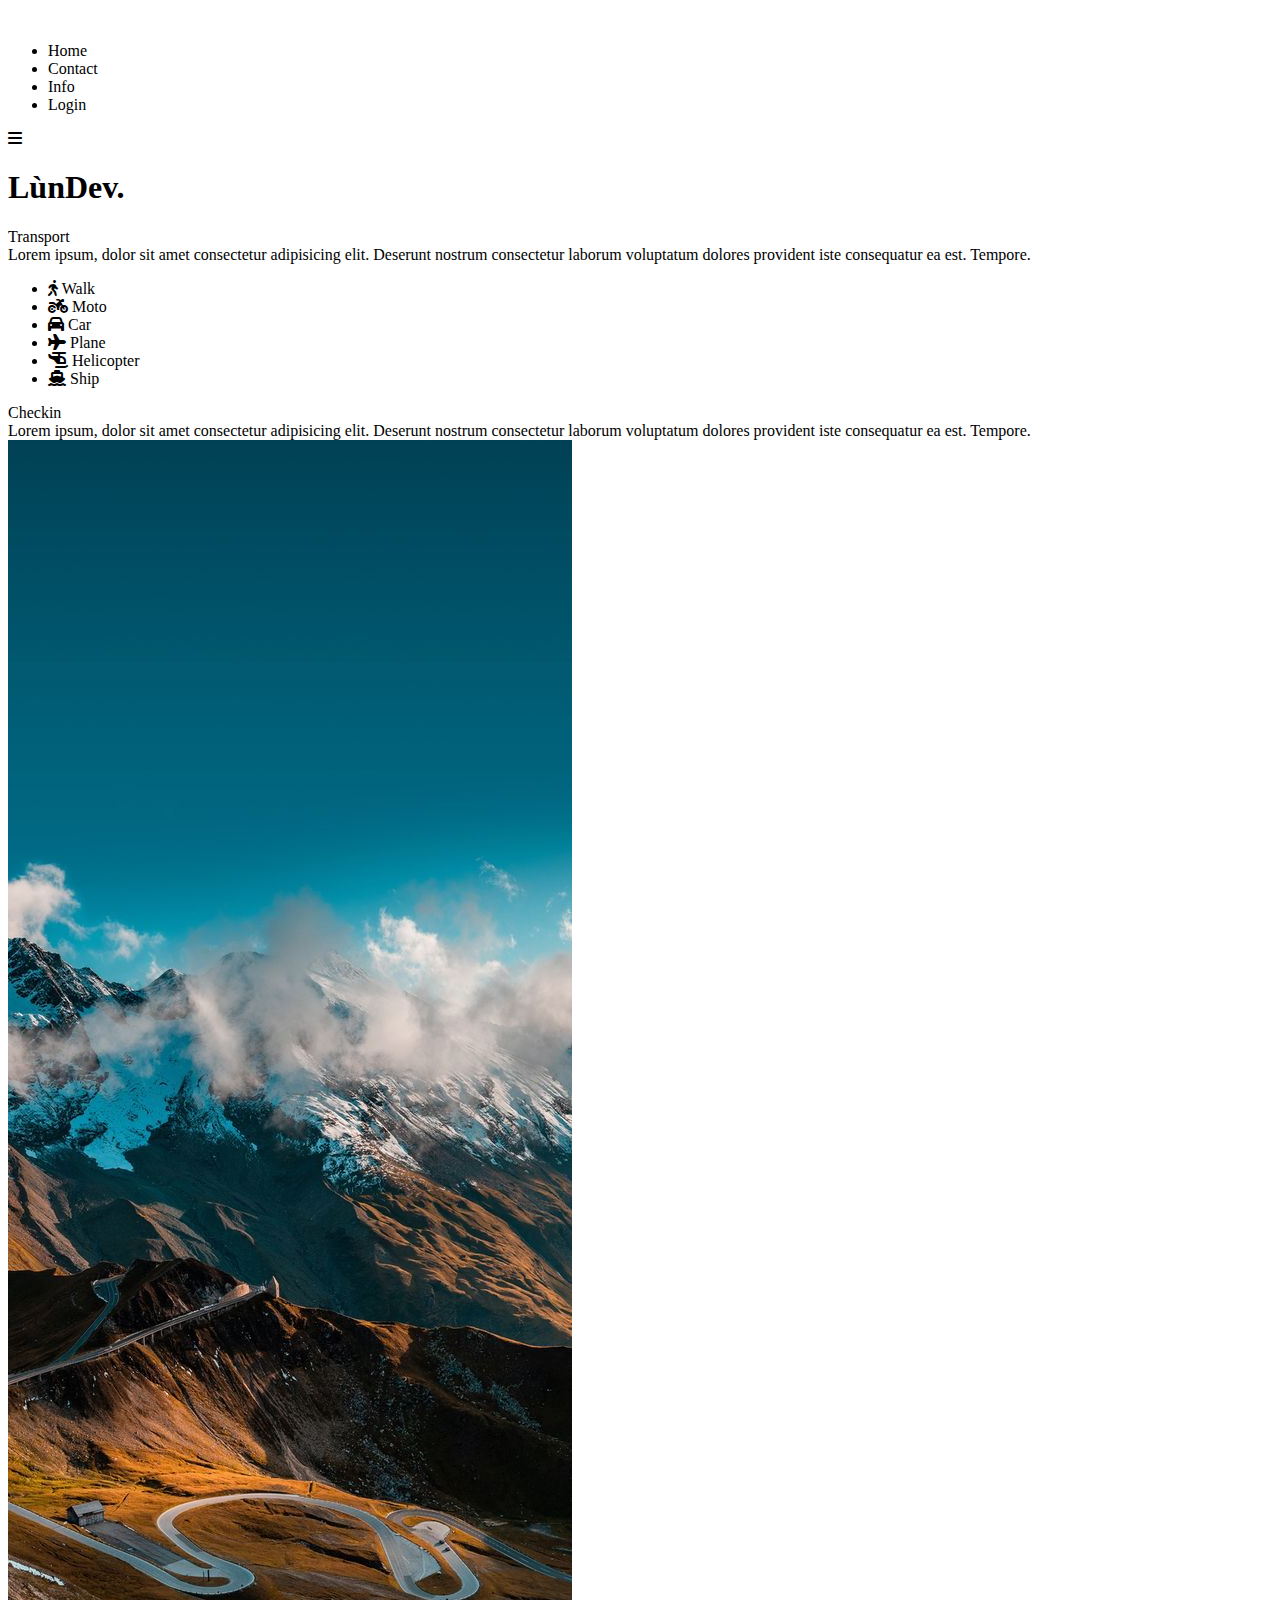
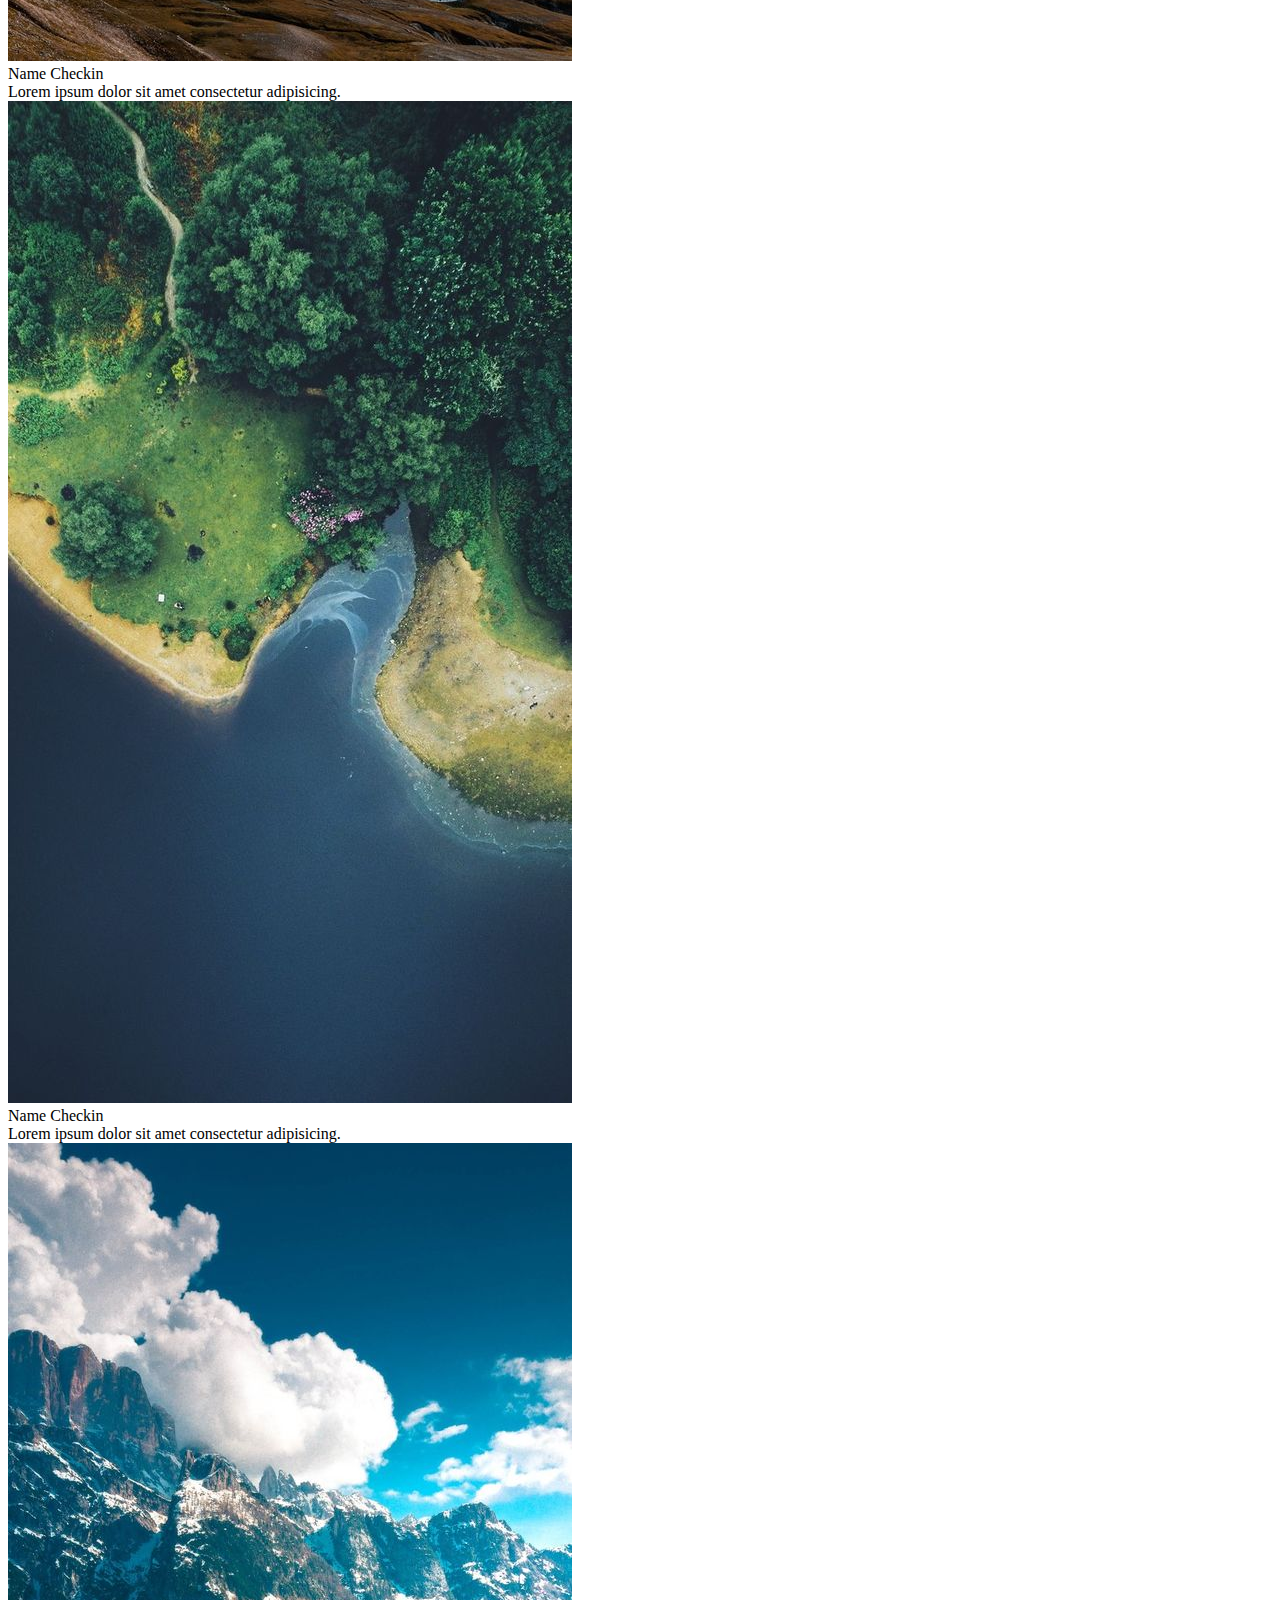
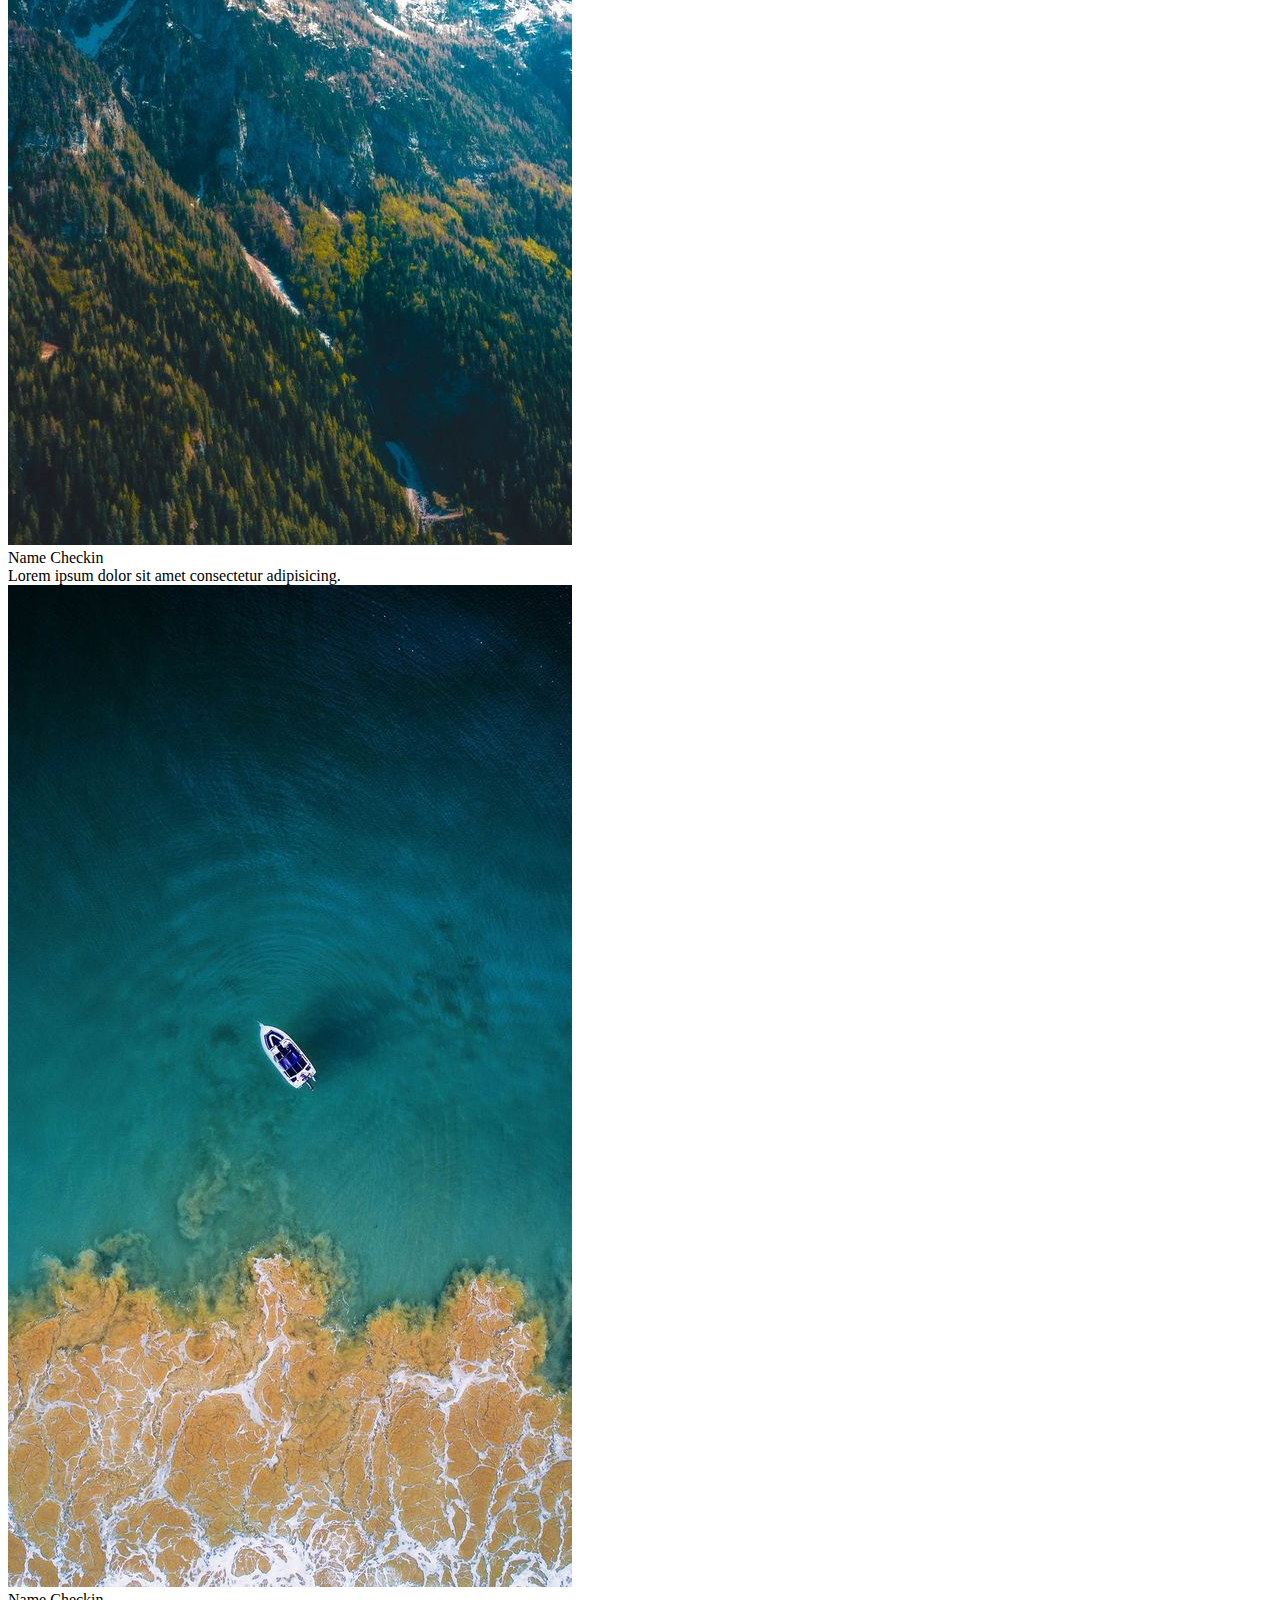
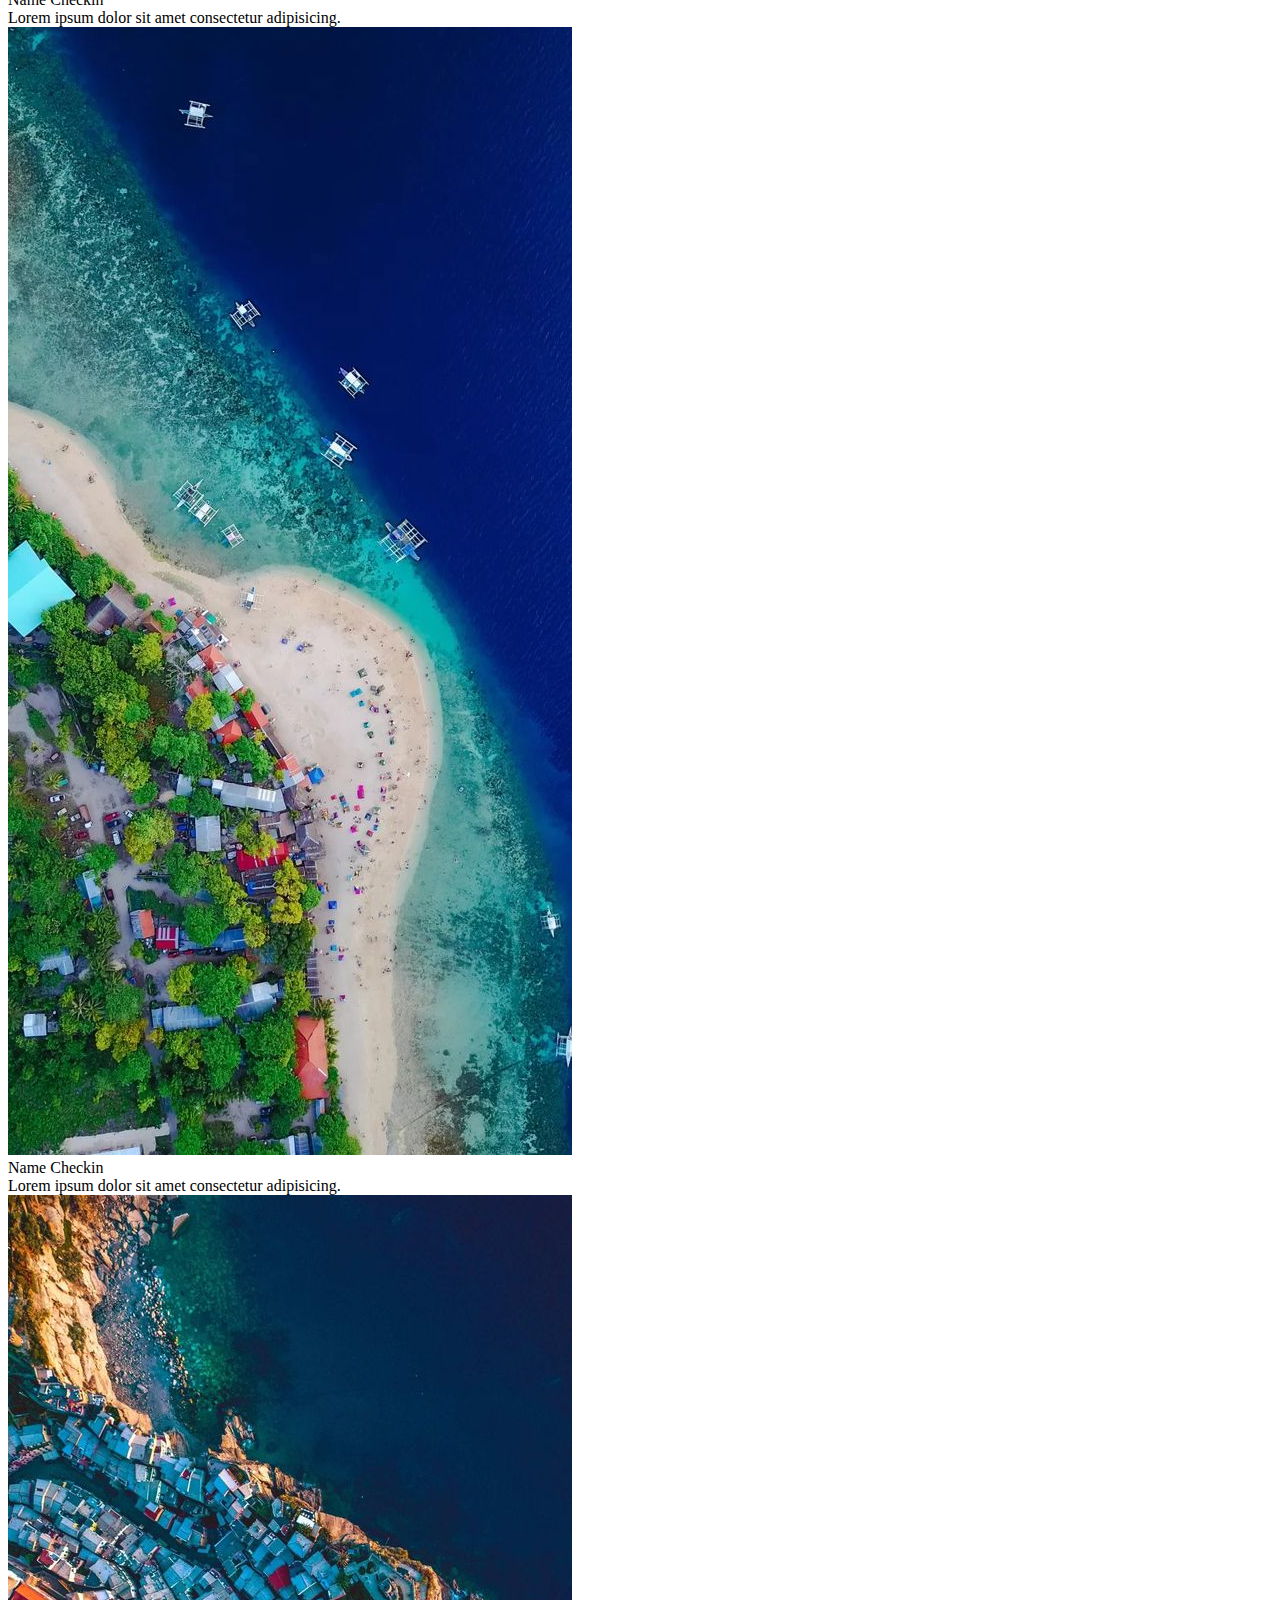
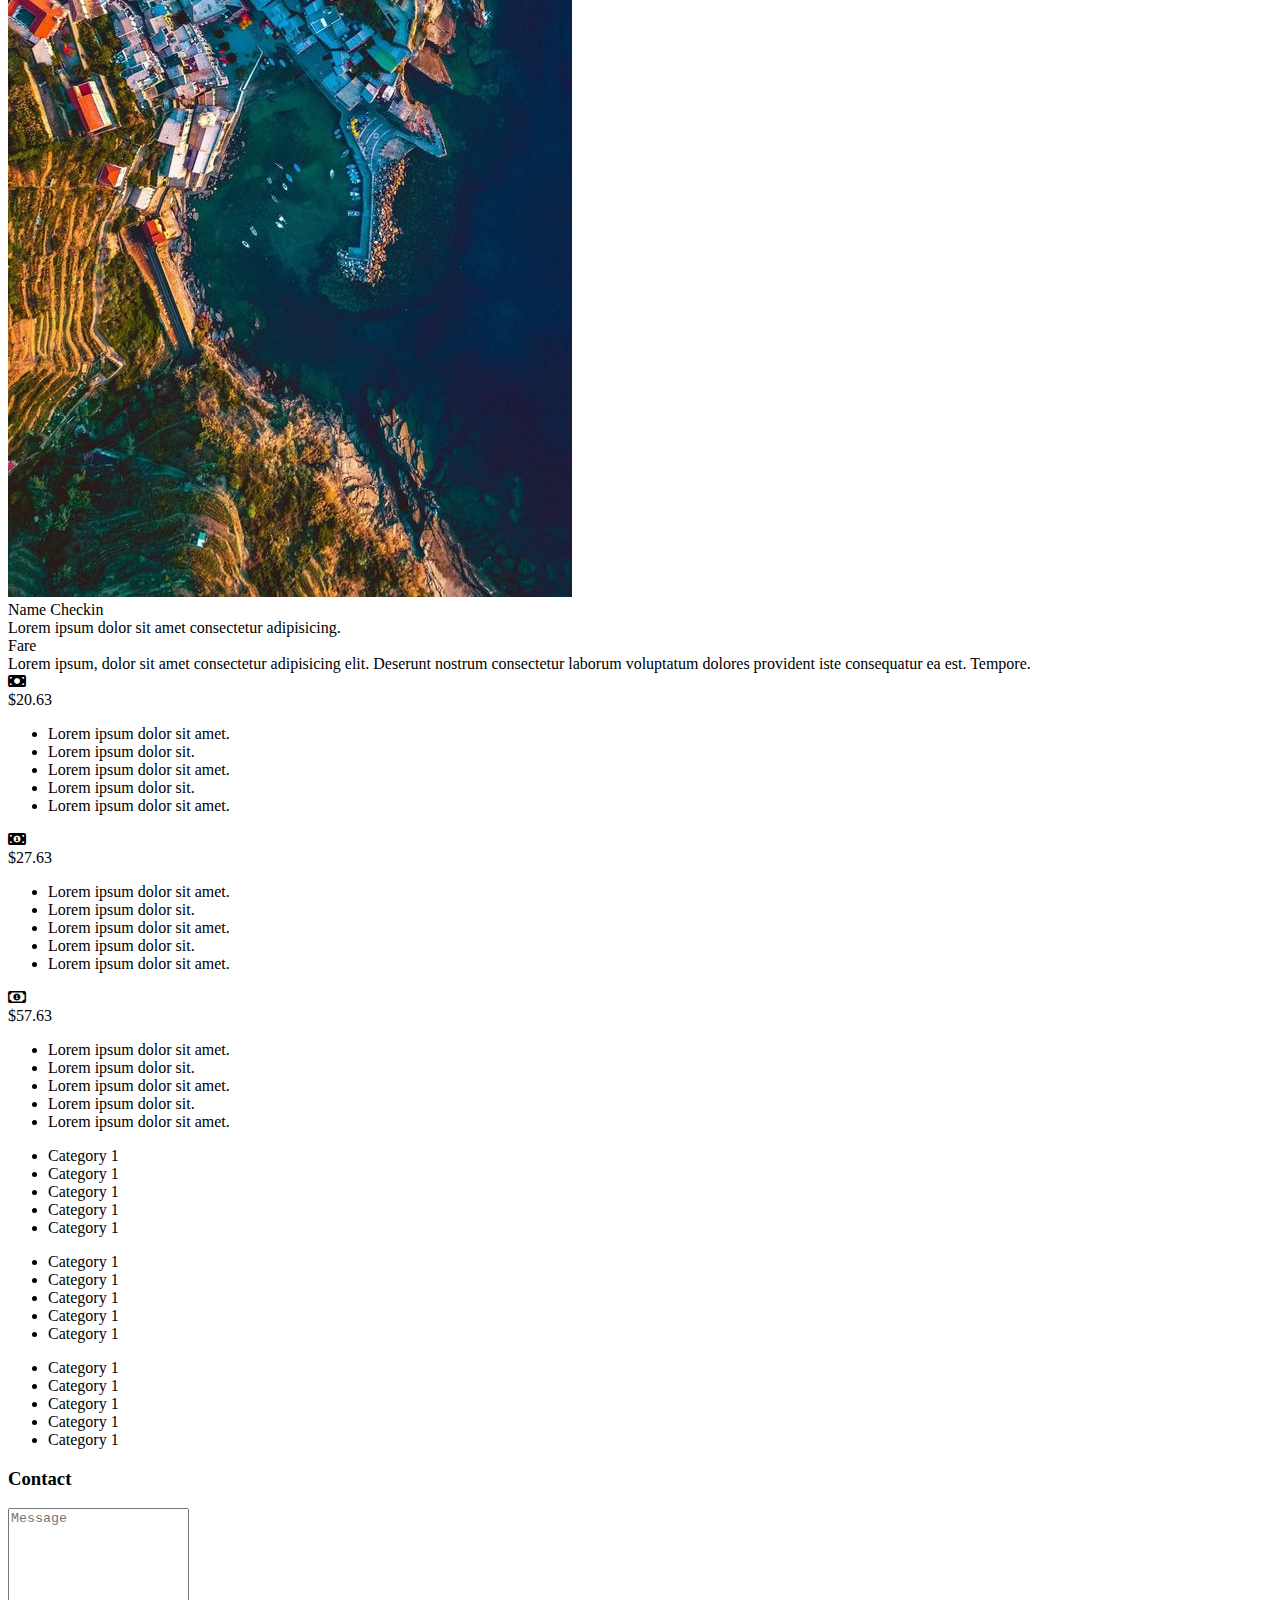
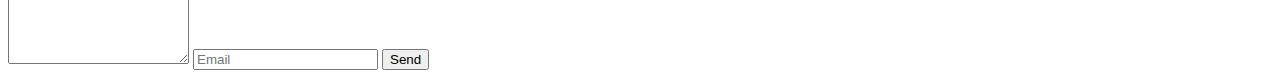
==== index.html @ 1984b356 "Create index.html" ====
<!DOCTYPE html>
<html lang="en">
<head>
    <meta charset="UTF-8">
    <meta http-equiv="X-UA-Compatible" content="IE=edge">
    <meta name="viewport" content="width=device-width, initial-scale=1.0">
    <title>Document</title>
    <link rel="stylesheet" href="style.css">
    <link rel="stylesheet" href="https://cdnjs.cloudflare.com/ajax/libs/font-awesome/6.2.0/css/all.min.css">
</head>
<body>
    <header>
        <div class="menuTop">
            <div class="logo">
                <img src="logo.png" alt="">
            </div>
            <ul class="menu">
                <li>Home</li>
                <li>Contact</li>
                <li>Info</li>
                <li>Login</li>
            </ul>
            <div class="toggleMenu" onclick="document.querySelector('.menu').classList.toggle('active')">
                <i class="fa-solid fa-bars"></i>
            </div>
        </div>
        <h1>LùnDev.</h1>
    </header>
    <div class="container">
        <div class="bigTitle">
            <div class="title">
                Transport
            </div>
            <div class="des">
                Lorem ipsum, dolor sit amet consectetur adipisicing elit.
                 Deserunt nostrum consectetur laborum voluptatum 
                dolores provident iste consequatur ea est. Tempore.
            </div>
        </div>
        <div class="transport">
            <ul>
                <li>
                    <i class="fa-solid fa-person-walking zoom"></i>
                    Walk
                </li>
    
                <li>
                    <i class="fa-solid fa-motorcycle zoom"></i>
                    Moto
                </li>
    
                <li>
                    <i class="fa-solid fa-car zoom"></i>
                    Car
                </li>
    
                <li>
                    <i class="fa-solid fa-plane zoom"></i>
                    Plane
                </li>
    
                <li>
                    <i class="fa-solid fa-helicopter zoom"></i>
                    Helicopter
                </li>
                <li>
                    <i class="fa-solid fa-ship zoom"></i>
                    Ship
                </li>
            </ul>
            


        </div>

        <div class="bigTitle">
            <div class="title">
                Checkin
            </div>
            <div class="des">
                Lorem ipsum, dolor sit amet consectetur adipisicing elit.
                 Deserunt nostrum consectetur laborum voluptatum 
                dolores provident iste consequatur ea est. Tempore.
            </div>
        </div>
        <div class="checkin">

            <div class="item">
                <img src="img1.jpg" class="zoom">
                <div class="content">
                    <div class="title">Name Checkin</div>
                    <div class="des">
                        Lorem ipsum dolor sit amet consectetur adipisicing.
                    </div>
                </div>
            </div>

            <div class="item">
                <img src="img2.jpg" class="zoom">
                <div class="content">
                    <div class="title">Name Checkin</div>
                    <div class="des">
                        Lorem ipsum dolor sit amet consectetur adipisicing.
                    </div>
                </div>
            </div>

            <div class="item">
                <img src="img3.jpg" class="zoom">
                <div class="content">
                    <div class="title">Name Checkin</div>
                    <div class="des">
                        Lorem ipsum dolor sit amet consectetur adipisicing.
                    </div>
                </div>
            </div>

            <div class="item">
                <img src="img4.jpg" class="zoom">
                <div class="content">
                    <div class="title">Name Checkin</div>
                    <div class="des">
                        Lorem ipsum dolor sit amet consectetur adipisicing.
                    </div>
                </div>
            </div>

            <div class="item">
                <img src="img5.jpg" class="zoom">
                <div class="content">
                    <div class="title">Name Checkin</div>
                    <div class="des">
                        Lorem ipsum dolor sit amet consectetur adipisicing.
                    </div>
                </div>
            </div>

            <div class="item">
                <img src="img6.jpg" class="zoom">
                <div class="content">
                    <div class="title">Name Checkin</div>
                    <div class="des">
                        Lorem ipsum dolor sit amet consectetur adipisicing.
                    </div>
                </div>
            </div>
        </div>

        <div class="bigTitle">
            <div class="title">
                Fare
            </div>
            <div class="des">
                Lorem ipsum, dolor sit amet consectetur adipisicing elit.
                 Deserunt nostrum consectetur laborum voluptatum 
                dolores provident iste consequatur ea est. Tempore.
            </div>
        </div>

        <div class="fare">
            <div class="item zoom">
                <i class="fa-solid fa-money-bill"></i>
                <div class="price">$20.63</div>
                <ul>
                    <li>Lorem ipsum dolor sit amet.</li>
                    <li>Lorem ipsum dolor sit.</li>
                    <li>Lorem ipsum dolor sit amet.</li>
                    <li>Lorem ipsum dolor sit.</li>
                    <li>Lorem ipsum dolor sit amet.</li>
                </ul>
            </div>

            <div class="item zoom">
                <i class="fa-solid fa-money-bill-1"></i>
                <div class="price">$27.63</div>
                <ul>
                    <li>Lorem ipsum dolor sit amet.</li>
                    <li>Lorem ipsum dolor sit.</li>
                    <li>Lorem ipsum dolor sit amet.</li>
                    <li>Lorem ipsum dolor sit.</li>
                    <li>Lorem ipsum dolor sit amet.</li>
                </ul>
            </div>

            <div class="item zoom">
                <i class="fa-regular fa-money-bill-1"></i>
                <div class="price">$57.63</div>
                <ul>
                    <li>Lorem ipsum dolor sit amet.</li>
                    <li>Lorem ipsum dolor sit.</li>
                    <li>Lorem ipsum dolor sit amet.</li>
                    <li>Lorem ipsum dolor sit.</li>
                    <li>Lorem ipsum dolor sit amet.</li>
                </ul>
            </div>


        </div>


    </div>
    <footer>
        <div class="content">
            <div class="item">
                <ul>
                    <li>Category 1</li>
                    <li>Category 1</li>
                    <li>Category 1</li>
                    <li>Category 1</li>
                    <li>Category 1</li>
                </ul>
            </div>
            <div class="item">
                <ul>
                    <li>Category 1</li>
                    <li>Category 1</li>
                    <li>Category 1</li>
                    <li>Category 1</li>
                    <li>Category 1</li>
                </ul>
            </div>

            <div class="item">
                <ul>
                    <li>Category 1</li>
                    <li>Category 1</li>
                    <li>Category 1</li>
                    <li>Category 1</li>
                    <li>Category 1</li>
                </ul>
            </div>
            <div class="item">
                <h3>Contact</h3>
                <textarea rows="10" placeholder="Message"></textarea>
                <input type="email" placeholder="Email">
                <button>Send</button>
            </div>
        </div>
    </footer>
    
</body>
</html>
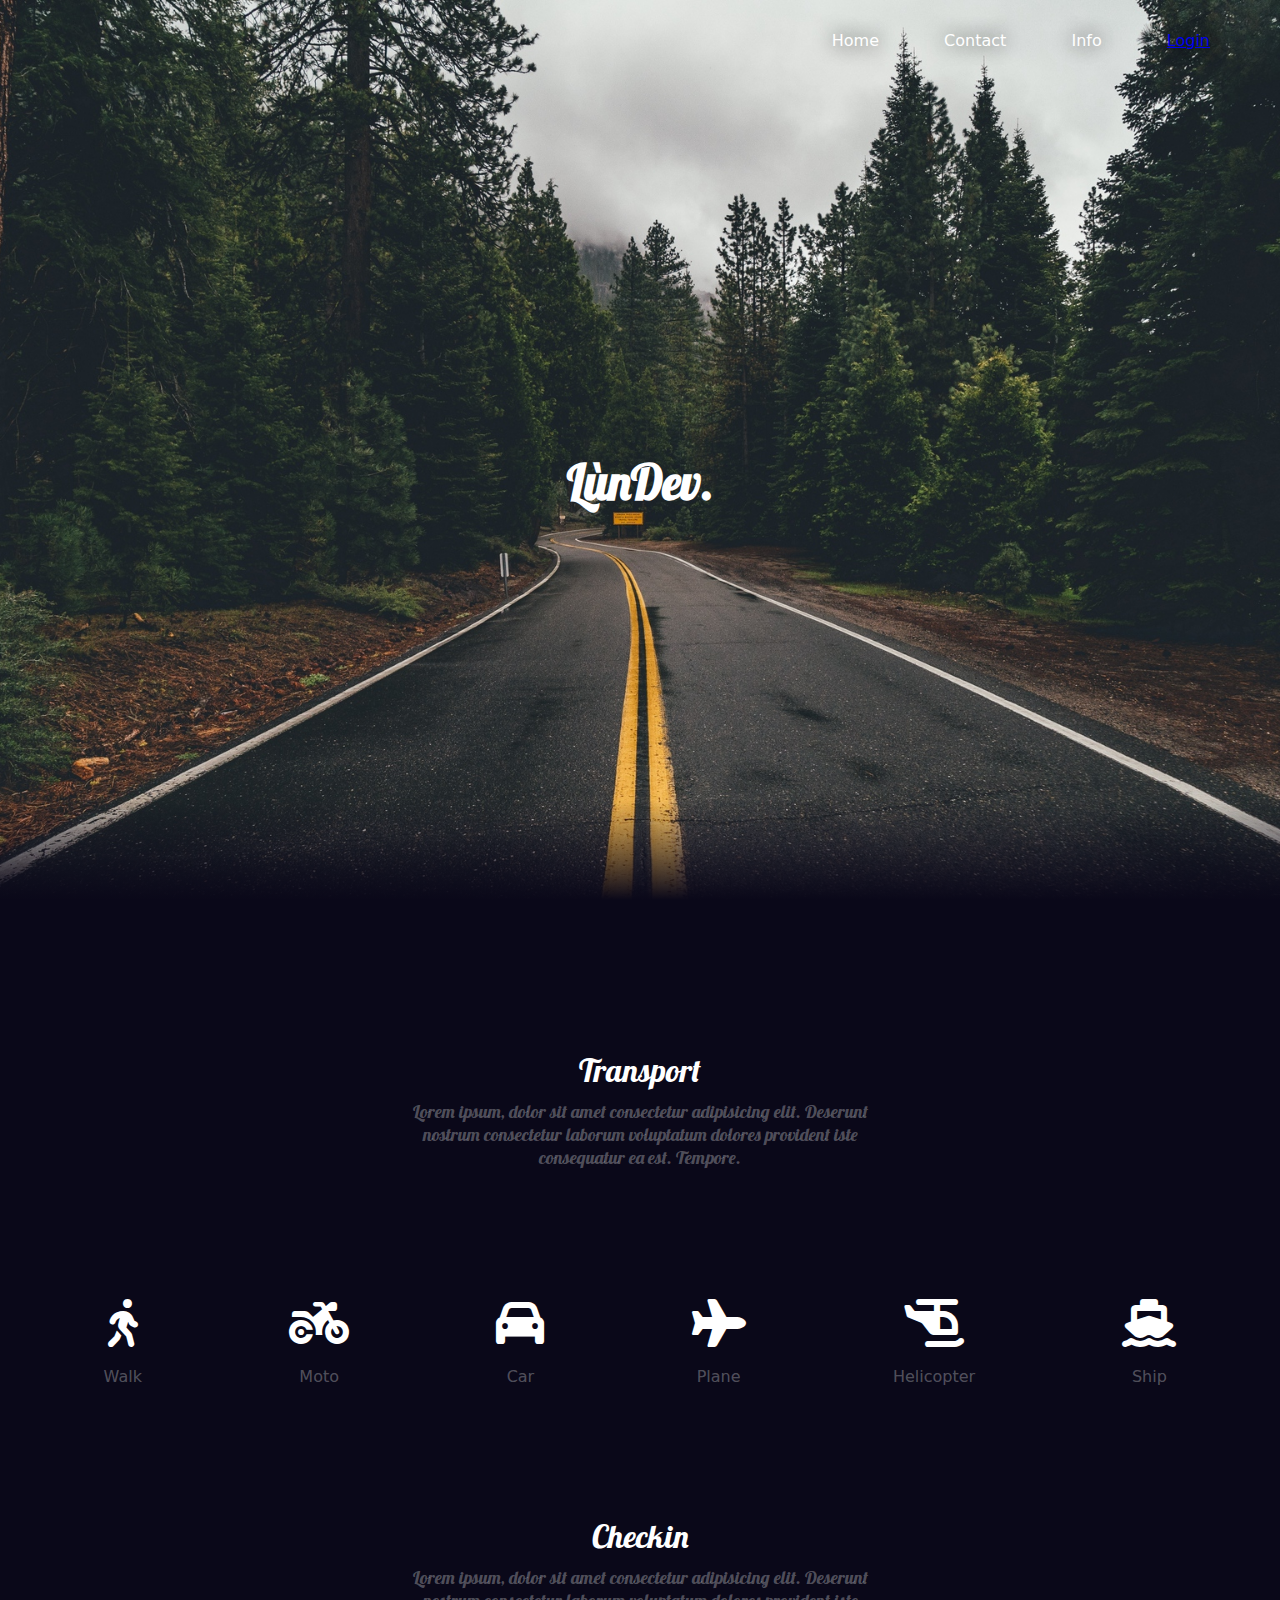
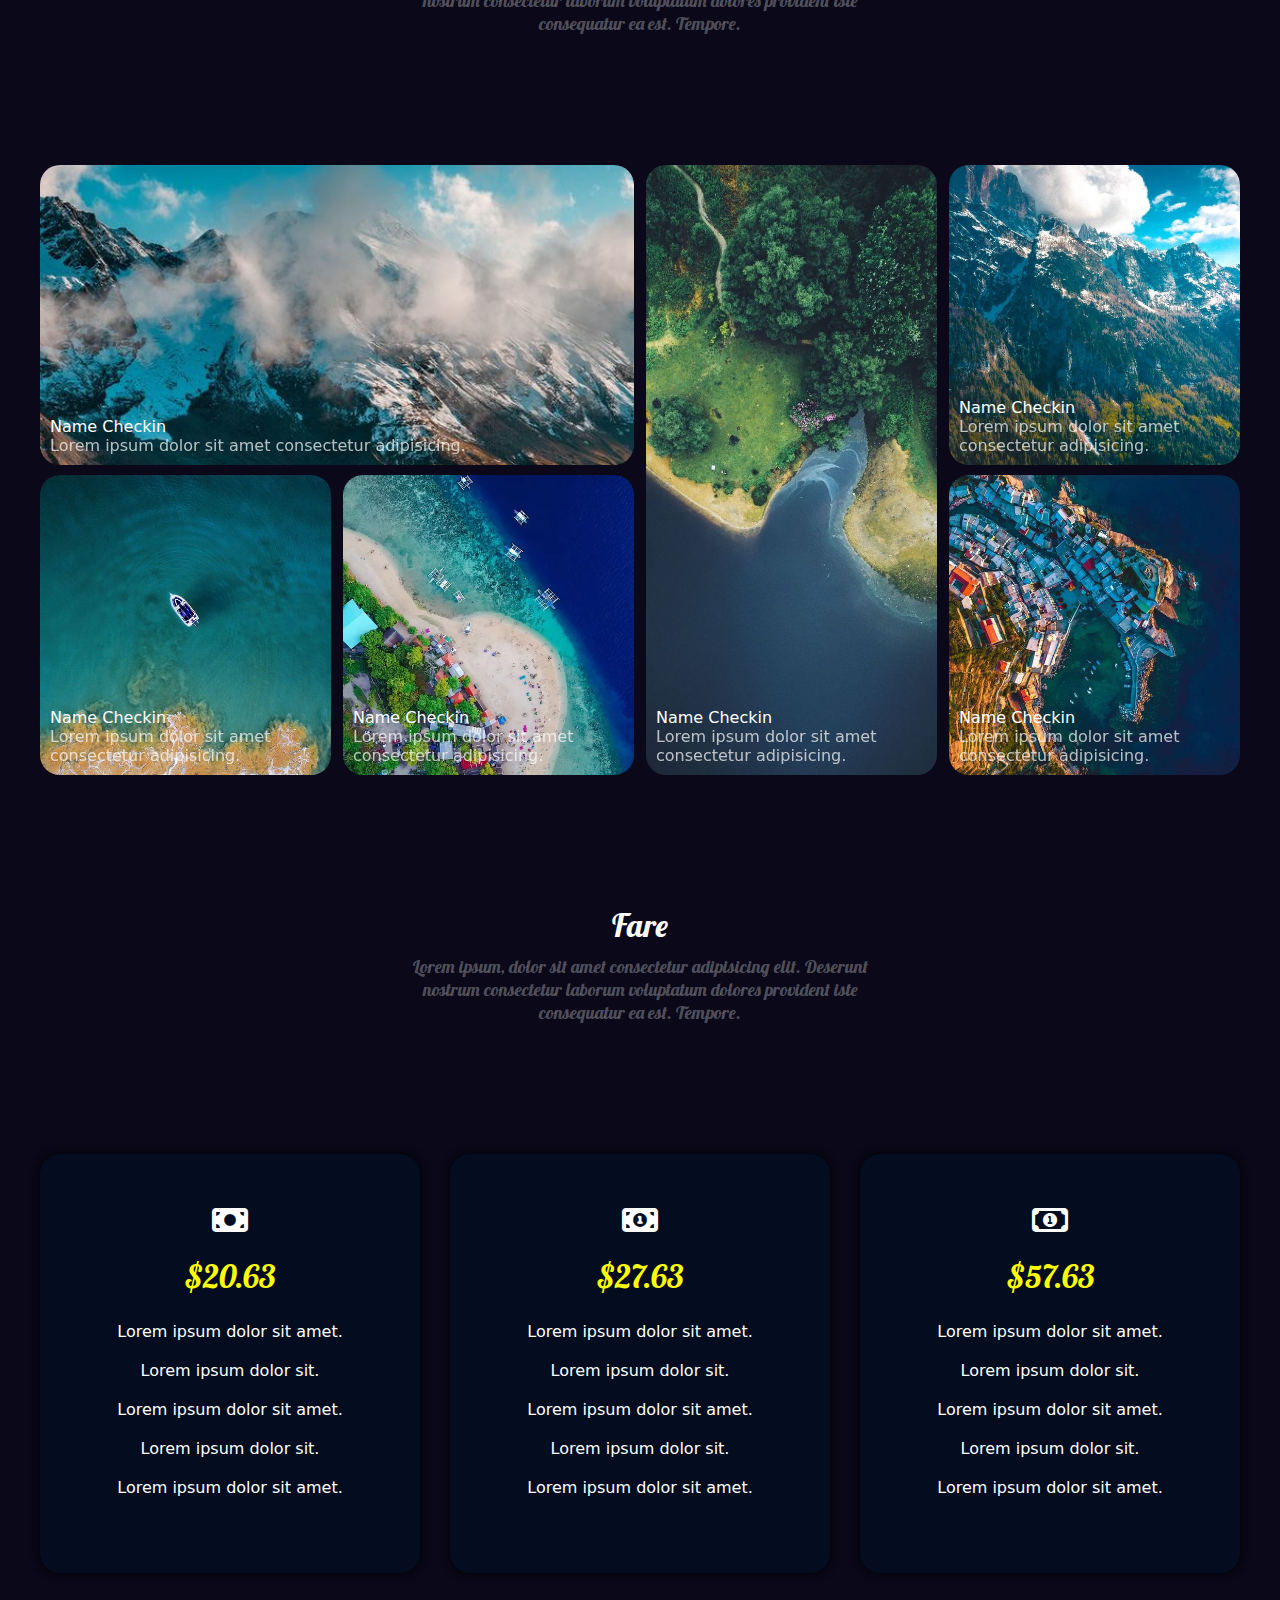
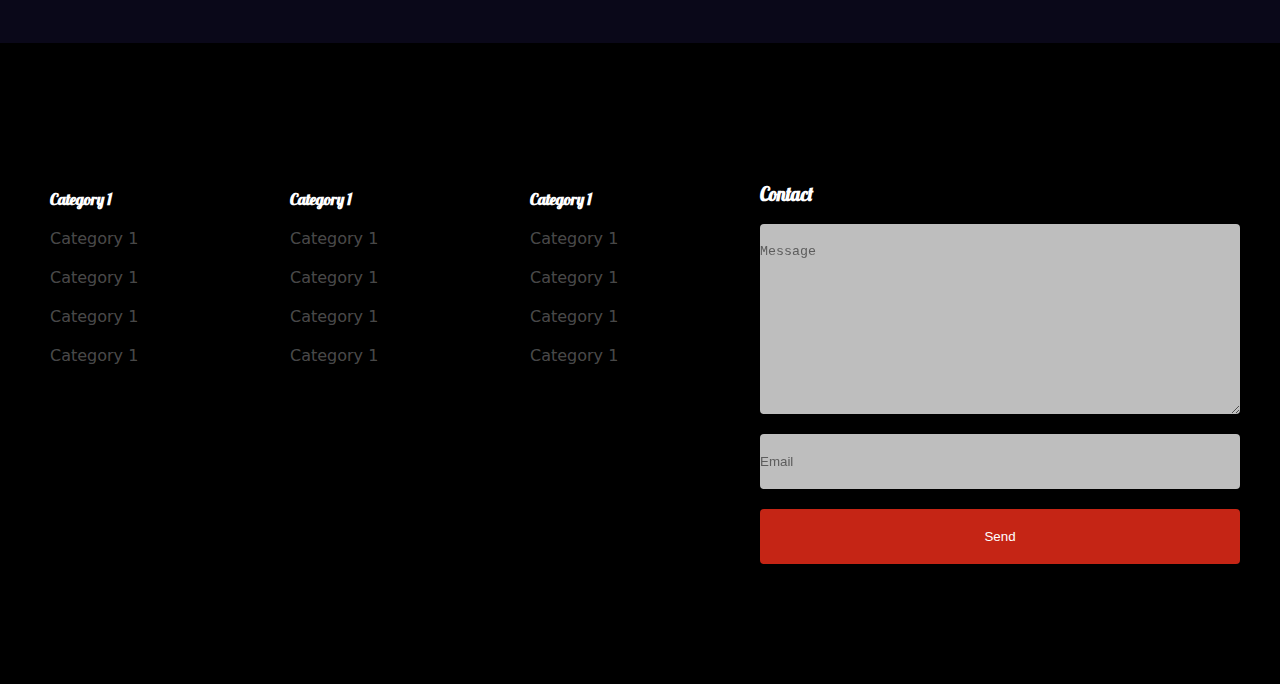
==== commit f7343755: "Update index.html" ====
--- a/index.html
+++ b/index.html
@@ -18,7 +18,7 @@
                 <li>Home</li>
                 <li>Contact</li>
                 <li>Info</li>
-                <li>Login</li>
+                <li><a href="./Pages/LoginSignin/Login.html">Login</a></li>
             </ul>
             <div class="toggleMenu" onclick="document.querySelector('.menu').classList.toggle('active')">
                 <i class="fa-solid fa-bars"></i>
--- a/style.css
+++ b/style.css
@@ -0,0 +1,318 @@
+@import url('https://fonts.googleapis.com/css2?family=Lobster&display=swap');
+body{
+    margin:0;
+    font-family: system-ui;
+    background-color: #0A0819;
+    color:#fff;
+}
+header{
+    height:100vh;
+    background-image: url(bg.jpg);
+    background-size: cover;
+    background-position: center;
+    background-repeat: no-repeat;
+    background-attachment: fixed;
+    position: relative;
+}
+header::before{
+    position: absolute;
+    width:100%;
+    height:100px;
+    left:0;
+    bottom:0;
+    content: '';
+    background-image: linear-gradient( to top, #0A0819, transparent);
+}
+header h1{
+    position: absolute;
+    top:50%;
+    left:50%;
+    transform: translate(-50%,-50%);
+    font-family: 'Lobster', cursive;
+    font-size: xxx-large;
+}
+.menuTop .logo img{
+    width:60px;
+}
+.menuTop{
+    /* background-color: red; */
+    width:1200px;
+    padding: 20px;
+    max-width: calc(100vw - 40px);
+    margin: auto;
+    padding-top:10px;
+    display: grid;
+    grid-template-columns: 10% auto;
+}
+.menuTop .menu{
+    list-style: none;
+    padding:0;
+    text-align: right;
+}
+.menuTop .menu li{
+    display: inline-block;
+    padding:5px 30px;
+    text-shadow: 0 0 20px #000;
+}
+.container{
+    width:1200px;
+    padding: 20px;
+    max-width: calc(100vw - 40px);
+    margin: auto;
+}
+.bigTitle{
+    font-family: 'Lobster', cursive;
+    font-size: xx-large;
+    text-align: center;
+    margin:130px 0;
+}
+.bigTitle .des{
+    font-size: large;
+    max-width: 500px;
+    margin: 10px auto;
+    color:#ffffff4D;
+}
+.transport ul{
+    padding: 0;
+    list-style: none;
+    display: grid;
+    grid-template-columns: auto auto auto auto auto auto;
+    column-gap: 20px;
+}
+.transport li{
+    text-align: center;
+    color:#ffffff4D;
+}
+.transport li i{
+    display: block;
+    margin-bottom: 20px;
+    font-size: xxx-large;
+    color:#fff;
+}
+.zoom{
+    transform: scale(1);
+    transition: 0.5s;
+}
+.zoom:hover{
+    transform: scale(1.2);
+}
+.checkin{
+    display: grid;
+    grid-template-columns: 24.25% 24.25% 24.25% 24.25%;
+    column-gap: 1%;
+    grid-template-rows:  300px 300px;
+    row-gap: 10px;
+}
+.checkin .item{
+    position: relative;
+    overflow: hidden;
+    border-radius: 20px;
+}
+.checkin img{
+    width:100%;
+    height: 100%;
+    object-fit: cover;
+}
+.checkin .item .content{
+    position: absolute;
+    bottom:10px;
+    left:10px;
+}
+.checkin .item .content .des{
+    opacity: 0.7;
+}
+.checkin .item:nth-child(1){
+    grid-column-start: 1;
+    grid-column-end: 3;
+}
+.checkin .item:nth-child(2){
+    grid-column-start: 3;
+    grid-row-start: 1;
+    grid-row-end: 3;
+}
+.fare{
+    display: grid;
+    grid-template-columns: auto auto auto;
+    column-gap: 30px;
+}
+.fare .item{
+    background-color: #030D1F;
+    border-radius: 20px;
+    text-align: center;
+    padding:50px;
+    box-shadow:  0 0 10px #000;
+}
+.fare .item i{
+    font-size: xx-large;
+    margin-bottom: 20px;
+}
+.fare .item .price{
+    font-family: 'Lobster', cursive;
+    color:yellow;
+    font-size: xx-large;
+}
+.fare .item ul{
+    padding: 0;
+    list-style: none;
+}
+.fare .item ul li{
+    padding: 10px;
+}
+footer{
+    background-color: #000;
+    margin-top:50px;
+    padding:100px 0;
+}
+footer .content{
+    width:1200px;
+    padding: 20px;
+    max-width: calc(100vw - 40px);
+    margin: auto;
+    display: grid;
+    grid-template-columns: 20% 20% 20% 40%;
+}
+footer ul{
+    padding: 0;
+}
+footer .content .item li{
+    padding: 10px;
+    list-style: none;
+    color: #ffffff4D;
+}
+footer .content .item li:nth-child(1){
+    font-family: 'Lobster', cursive;
+    color: #fff;
+    font-weight: bold;
+}
+footer h3{
+    font-family: 'Lobster', cursive;
+}
+footer textarea, input{
+    display: block;
+    border:none;
+    width:100%;
+    background-color: #eee;
+    border-radius: 4px;
+    margin-bottom: 20px;
+    padding:20px 0px;
+    opacity: 0.8;
+}
+footer button{
+    width:100%;
+    border:none;
+    display: block;
+    padding:20px 0px;
+    border-radius: 4px;
+    background-color: #C52515;
+    color:#fff;
+}
+.toggleMenu{
+    display: none;
+}
+
+@media screen and (max-width: 820px) {
+    header{
+        height: 50vh;
+    }
+    .checkin{
+        grid-template-columns: auto auto;
+        grid-template-rows: 300px 300px 300px 300px;
+    }
+    .checkin .item:nth-child(2){
+        grid-column-start: unset;
+        grid-column-end: unset;
+        grid-row-start: unset;
+        grid-row-end: unset;
+    }
+    .checkin .item:nth-child(1){
+        grid-row-start: 1;
+        grid-row-end: 3;
+        grid-column-start: 1;
+        grid-column-end: 2;
+    }
+    .checkin .item:nth-child(5){
+        grid-column-start: 2;
+        grid-row-start: 3;
+        grid-row-end: 5;
+    }
+
+    .fare{
+        column-gap: 5px;
+    }
+    .fare .item{
+        padding: 15px;
+    }
+    
+  }
+  @media screen and (max-width: 767px){
+    .transport{
+        width:100%;
+        overflow: auto;
+    }
+    .transport ul{
+        grid-template-columns:  80px 80px 80px 80px 80px 80px;
+    }
+    .checkin{
+        grid-template-columns: 100%;
+        grid-template-rows: 300px 300px 300px 300px 300px 300px;
+    }
+    .checkin .item:nth-child(1),
+    .checkin .item:nth-child(5){
+        grid-column-start: unset;
+        grid-column-end: unset;
+        grid-row-start: unset;
+        grid-row-end: unset;
+    }
+    .fare{
+        grid-template-columns: 100%;
+    }
+    footer{
+        padding:10px;
+    }
+    footer .content{
+        padding:0;
+        grid-template-columns: 33.33% 33.33% 33.33%;
+    }
+    footer .item:nth-child(4){
+        grid-column-start: 1;
+        grid-column-end: 4;
+        padding-right:20px;
+    }
+    .menuTop{
+        position: fixed;
+        padding:20px;
+        z-index: 5;
+         background-color: #ffffff4D;
+    }
+    .menuTop .logo img{
+        width:30px;
+    }
+    .menuTop .menu{
+        position: fixed;
+        left:0;
+        top:0;
+        height:100%;
+        background-color: #ffffff4D;
+        backdrop-filter: blur(10px);
+        z-index: 6;
+        text-align: left;
+        width:80%;
+        margin: 0;
+        transition: 0.5s;
+        transform: translate(-100%);
+    }
+    .menuTop .menu li{
+        display: block;
+        padding:20px;
+    }
+    .menuTop .menu.active{
+        transform: translate(0);
+    }
+    .toggleMenu{
+        display: block;
+        text-align: right;
+        text-shadow: 0 0 10px #000;
+    }
+    
+    
+  }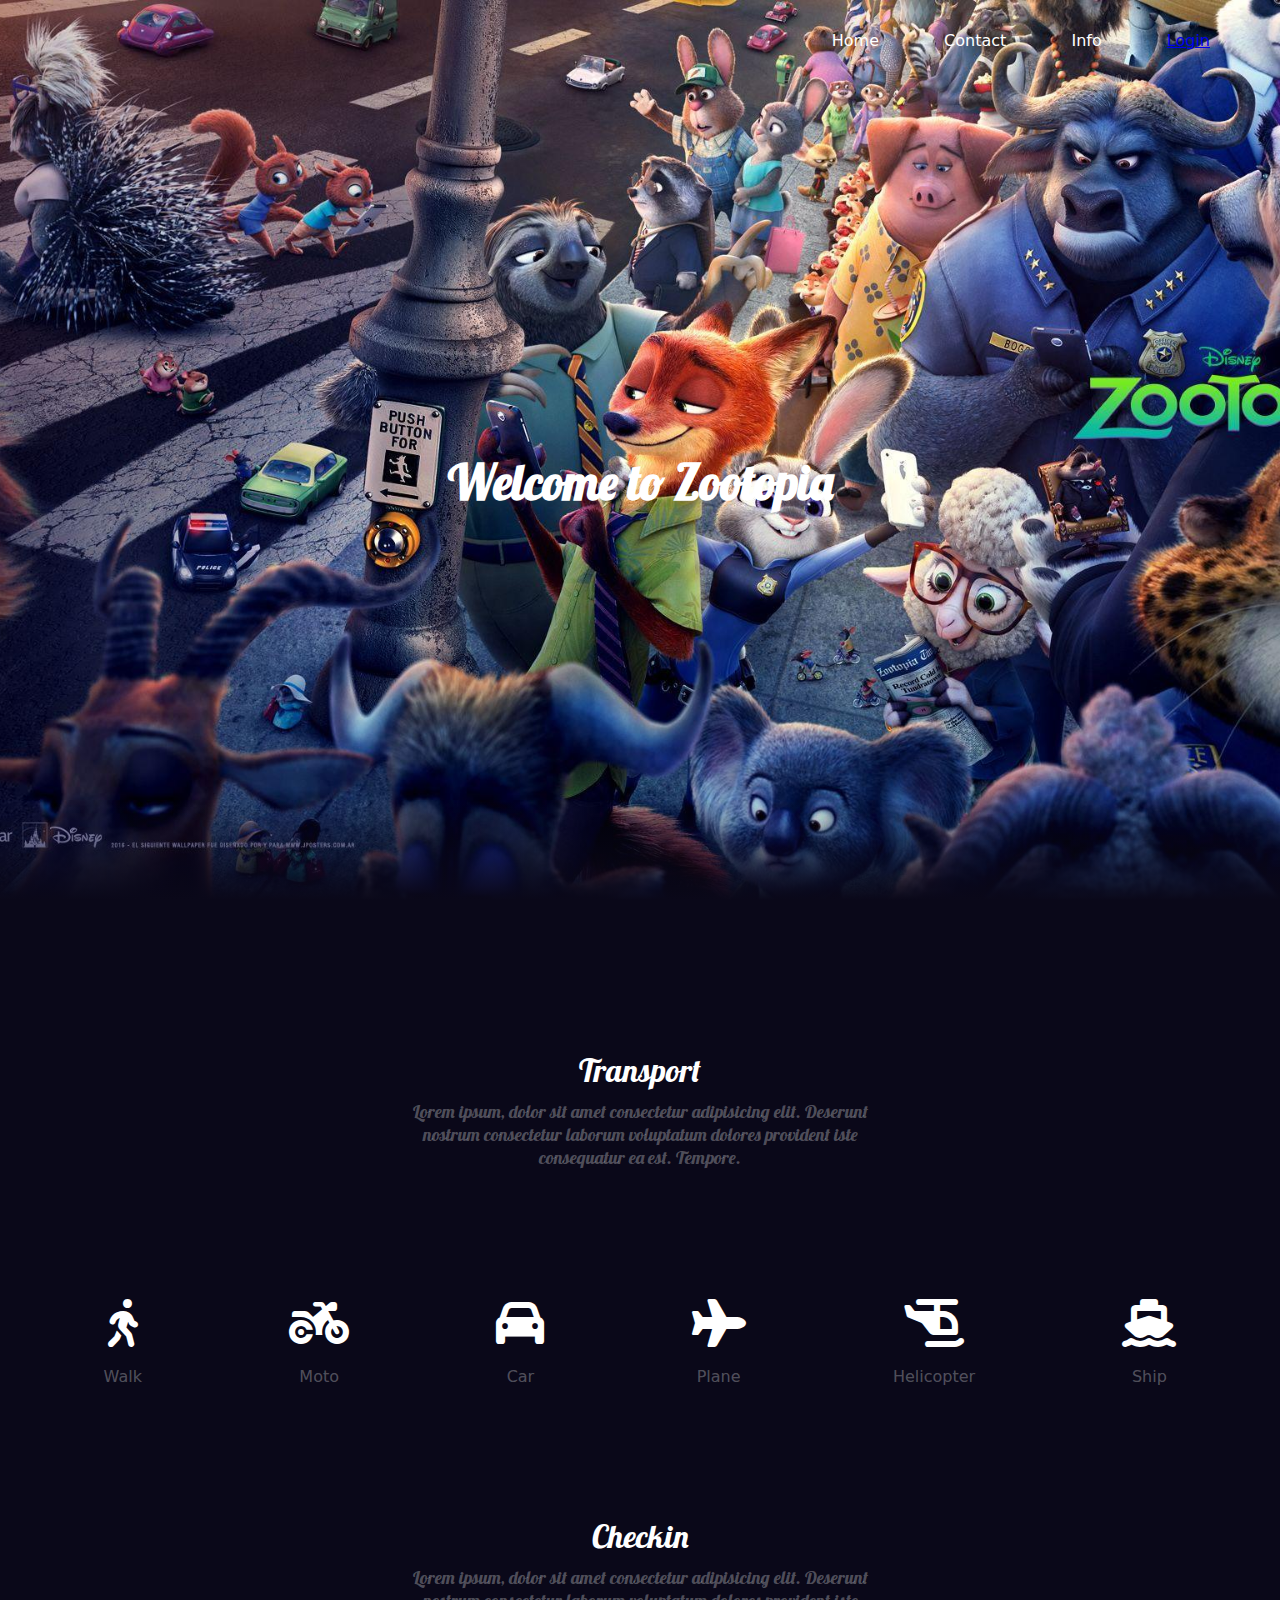
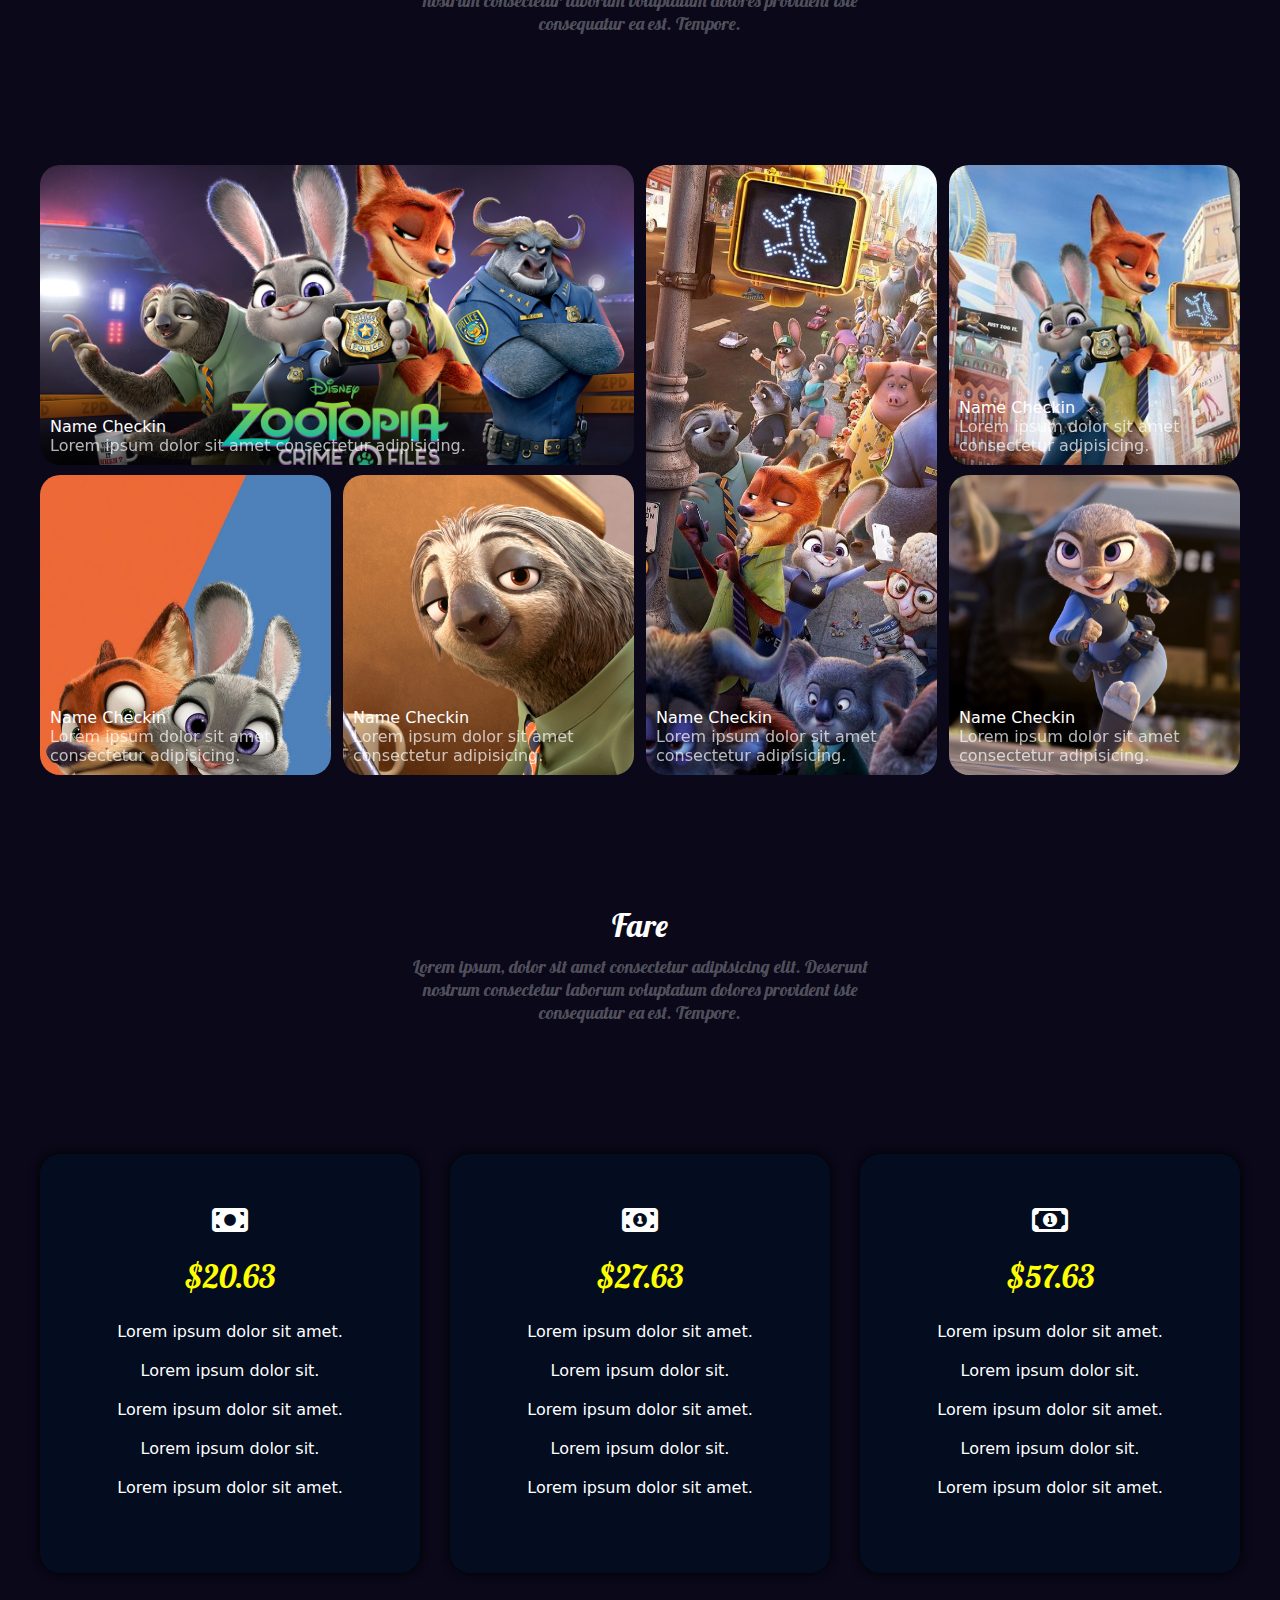
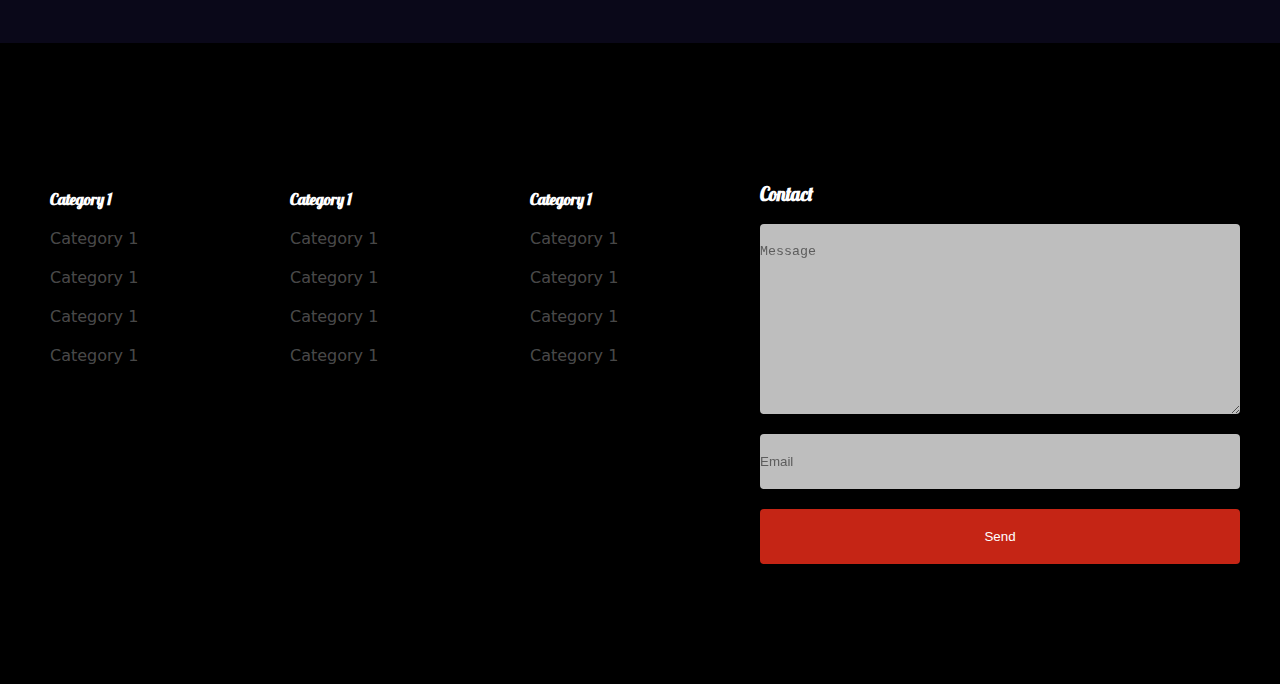
==== commit 20d32a80: "Update index.html" ====
--- a/index.html
+++ b/index.html
@@ -4,7 +4,7 @@
     <meta charset="UTF-8">
     <meta http-equiv="X-UA-Compatible" content="IE=edge">
     <meta name="viewport" content="width=device-width, initial-scale=1.0">
-    <title>Document</title>
+    <title>Zootopia web</title>
     <link rel="stylesheet" href="style.css">
     <link rel="stylesheet" href="https://cdnjs.cloudflare.com/ajax/libs/font-awesome/6.2.0/css/all.min.css">
 </head>
@@ -24,7 +24,7 @@
                 <i class="fa-solid fa-bars"></i>
             </div>
         </div>
-        <h1>LùnDev.</h1>
+        <h1>Welcome to Zootopia</h1>
     </header>
     <div class="container">
         <div class="bigTitle">
@@ -86,57 +86,57 @@
         <div class="checkin">
 
             <div class="item">
-                <img src="img1.jpg" class="zoom">
-                <div class="content">
-                    <div class="title">Name Checkin</div>
-                    <div class="des">
-                        Lorem ipsum dolor sit amet consectetur adipisicing.
-                    </div>
-                </div>
-            </div>
-
-            <div class="item">
-                <img src="img2.jpg" class="zoom">
-                <div class="content">
-                    <div class="title">Name Checkin</div>
-                    <div class="des">
-                        Lorem ipsum dolor sit amet consectetur adipisicing.
-                    </div>
-                </div>
-            </div>
-
-            <div class="item">
-                <img src="img3.jpg" class="zoom">
-                <div class="content">
-                    <div class="title">Name Checkin</div>
-                    <div class="des">
-                        Lorem ipsum dolor sit amet consectetur adipisicing.
-                    </div>
-                </div>
-            </div>
-
-            <div class="item">
-                <img src="img4.jpg" class="zoom">
-                <div class="content">
-                    <div class="title">Name Checkin</div>
-                    <div class="des">
-                        Lorem ipsum dolor sit amet consectetur adipisicing.
-                    </div>
-                </div>
-            </div>
-
-            <div class="item">
-                <img src="img5.jpg" class="zoom">
-                <div class="content">
-                    <div class="title">Name Checkin</div>
-                    <div class="des">
-                        Lorem ipsum dolor sit amet consectetur adipisicing.
-                    </div>
-                </div>
-            </div>
-
-            <div class="item">
-                <img src="img6.jpg" class="zoom">
+                <img src="image10.png" class="zoom">
+                <div class="content">
+                    <div class="title">Name Checkin</div>
+                    <div class="des">
+                        Lorem ipsum dolor sit amet consectetur adipisicing.
+                    </div>
+                </div>
+            </div>
+
+            <div class="item">
+                <img src="image2.jpg" class="zoom">
+                <div class="content">
+                    <div class="title">Name Checkin</div>
+                    <div class="des">
+                        Lorem ipsum dolor sit amet consectetur adipisicing.
+                    </div>
+                </div>
+            </div>
+
+            <div class="item">
+                <img src="image3.jpg" class="zoom">
+                <div class="content">
+                    <div class="title">Name Checkin</div>
+                    <div class="des">
+                        Lorem ipsum dolor sit amet consectetur adipisicing.
+                    </div>
+                </div>
+            </div>
+
+            <div class="item">
+                <img src="image4.jpg" class="zoom">
+                <div class="content">
+                    <div class="title">Name Checkin</div>
+                    <div class="des">
+                        Lorem ipsum dolor sit amet consectetur adipisicing.
+                    </div>
+                </div>
+            </div>
+
+            <div class="item">
+                <img src="image7.jpg" class="zoom">
+                <div class="content">
+                    <div class="title">Name Checkin</div>
+                    <div class="des">
+                        Lorem ipsum dolor sit amet consectetur adipisicing.
+                    </div>
+                </div>
+            </div>
+
+            <div class="item">
+                <img src="image8.jpg" class="zoom">
                 <div class="content">
                     <div class="title">Name Checkin</div>
                     <div class="des">
